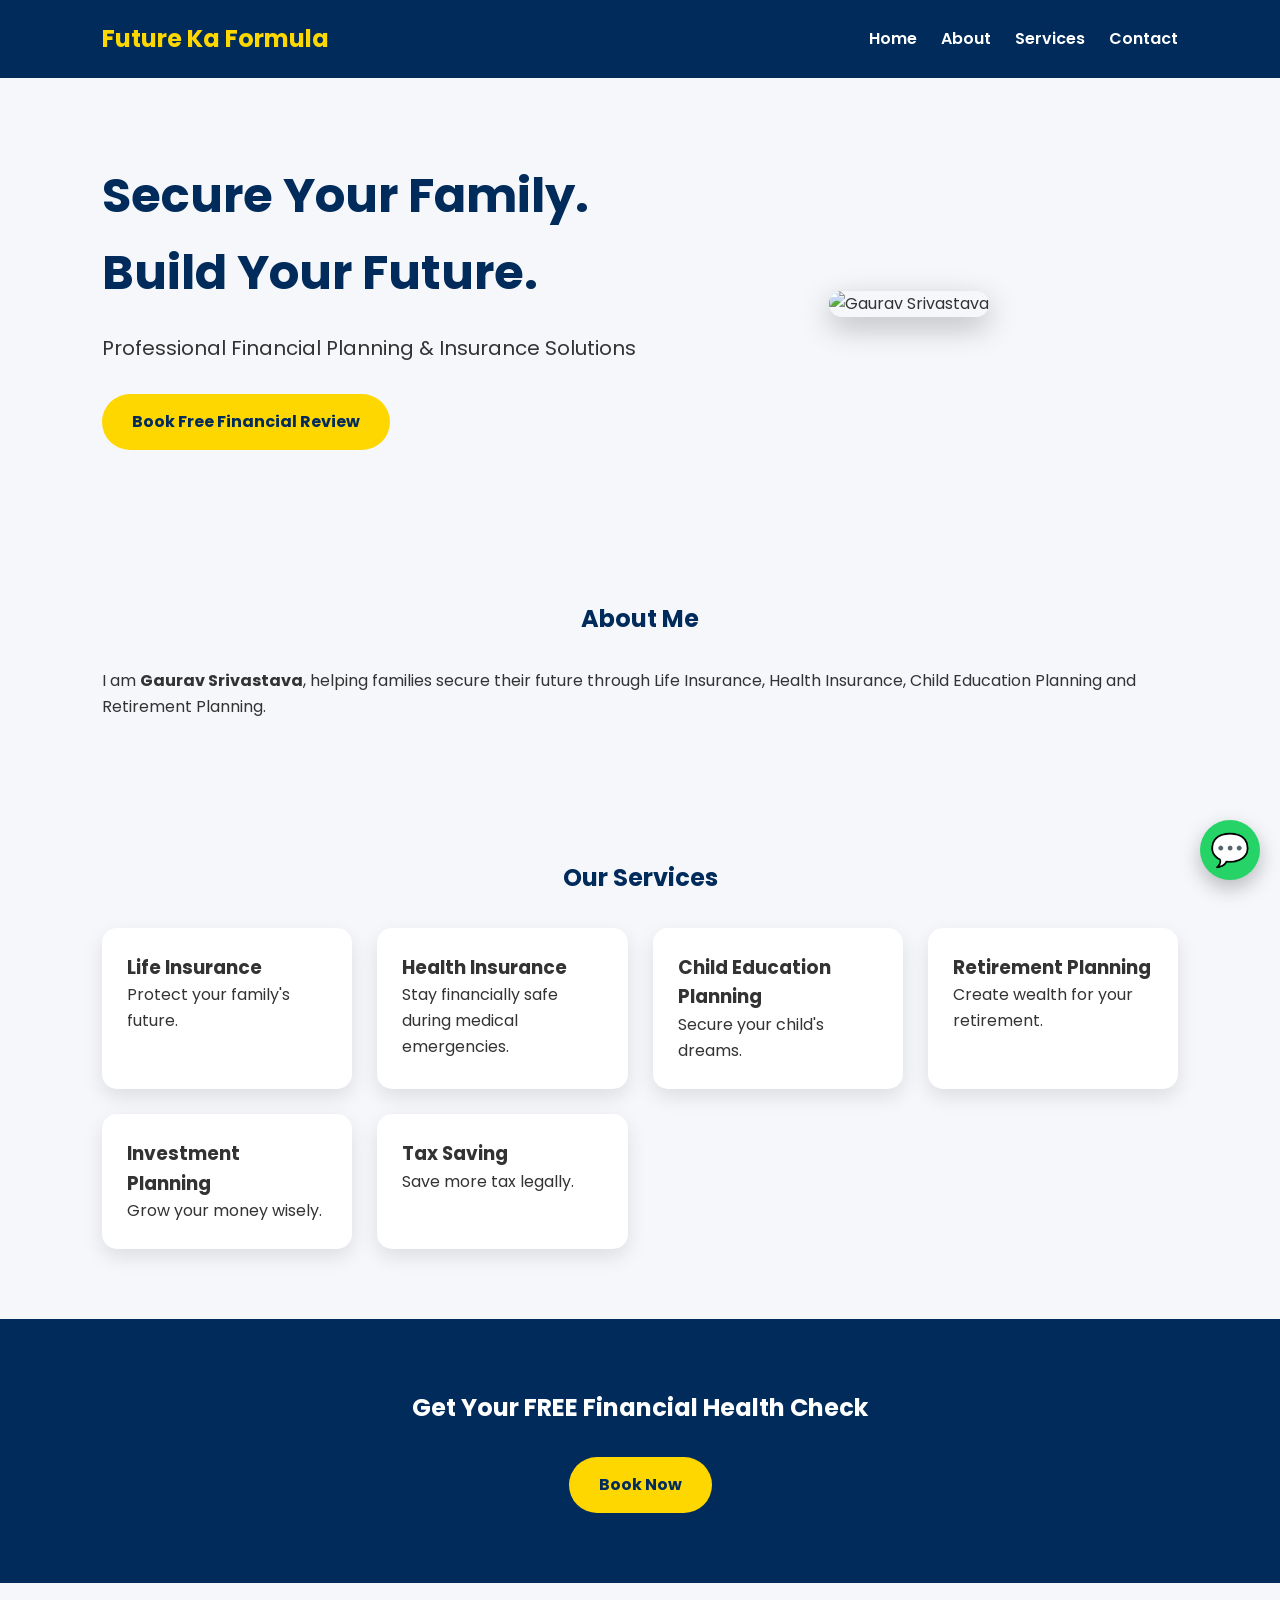
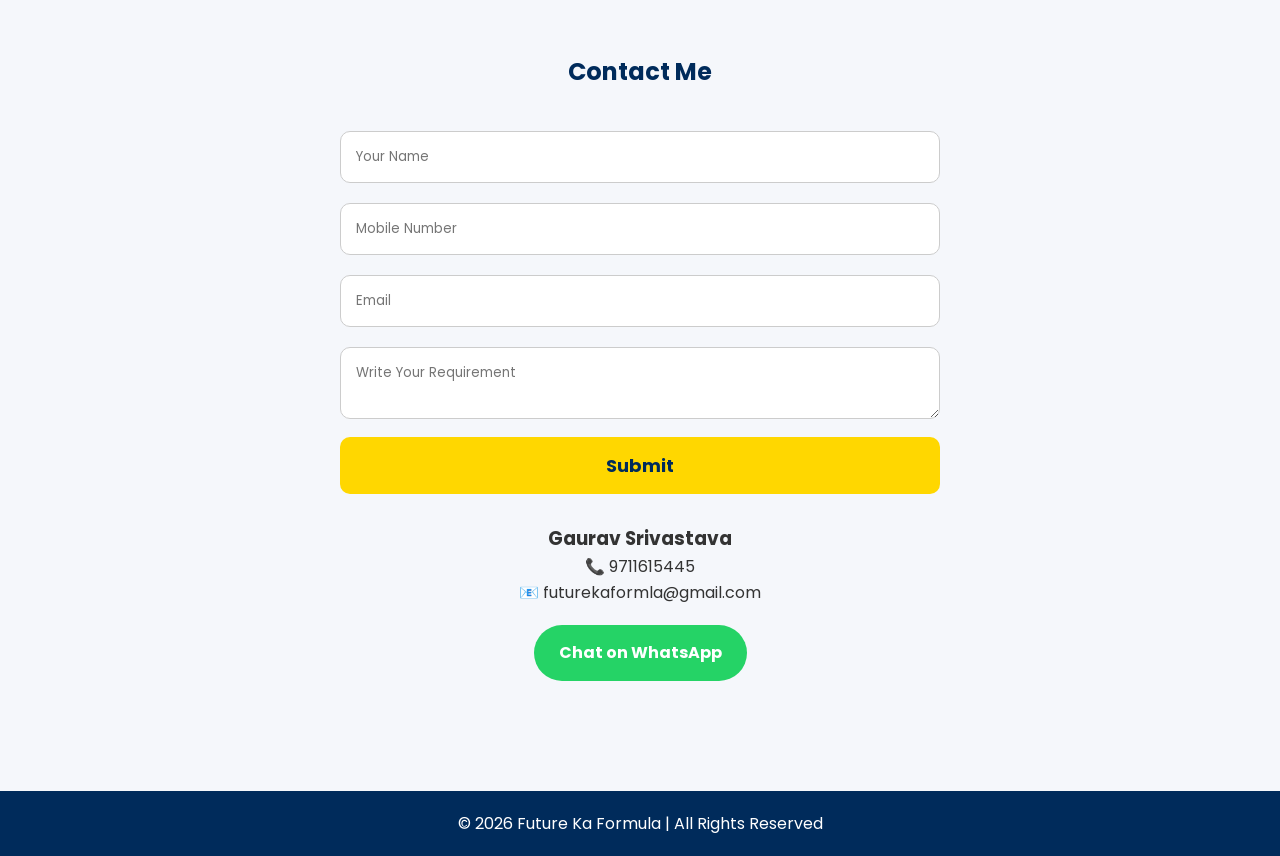
==== index.html @ e7f8a8c7 "Add files via upload" ====
<!DOCTYPE html>
<html lang="en">
<head>
    <meta charset="UTF-8">
    <meta name="viewport" content="width=device-width, initial-scale=1.0">
    <title>Future Ka Formula | Gaurav Srivastava</title>

    <link rel="stylesheet" href="style.css">

    <link rel="preconnect" href="https://fonts.googleapis.com">
    <link href="https://fonts.googleapis.com/css2?family=Poppins:wght@300;400;600;700&display=swap" rel="stylesheet">
</head>

<body>

<!-- Header -->

<header>

<div class="logo">

<h2>Future Ka Formula</h2>

</div>

<nav>

<a href="#home">Home</a>

<a href="#about">About</a>

<a href="#services">Services</a>

<a href="#contact">Contact</a>

</nav>

</header>

<!-- Hero Section -->

<section class="hero" id="home">

<div class="hero-text">

<h1>Secure Your Family.<br>Build Your Future.</h1>

<p>Professional Financial Planning & Insurance Solutions</p>

<a href="#contact" class="btn">Book Free Financial Review</a>

</div>

<div class="hero-image">

<img src="assets/gaurav.jpg" alt="Gaurav Srivastava">

</div>

</section>

<!-- About -->

<section id="about">

<h2>About Me</h2>

<p>

I am <strong>Gaurav Srivastava</strong>, helping families secure their future through Life Insurance, Health Insurance, Child Education Planning and Retirement Planning.

</p>

</section>

<!-- Services -->

<section id="services">

<h2>Our Services</h2>

<div class="cards">

<div class="card">
<h3>Life Insurance</h3>
<p>Protect your family's future.</p>
</div>

<div class="card">
<h3>Health Insurance</h3>
<p>Stay financially safe during medical emergencies.</p>
</div>

<div class="card">
<h3>Child Education Planning</h3>
<p>Secure your child's dreams.</p>
</div>

<div class="card">
<h3>Retirement Planning</h3>
<p>Create wealth for your retirement.</p>
</div>

<div class="card">
<h3>Investment Planning</h3>
<p>Grow your money wisely.</p>
</div>

<div class="card">
<h3>Tax Saving</h3>
<p>Save more tax legally.</p>
</div>

</div>

</section>

<!-- CTA -->

<section class="cta">

<h2>Get Your FREE Financial Health Check</h2>

<a href="#contact" class="btn">Book Now</a>

</section>

<!-- Contact -->

<section id="contact">

<h2>Contact Me</h2>

<form>

<input type="text" placeholder="Your Name">

<input type="tel" placeholder="Mobile Number">

<input type="email" placeholder="Email">

<textarea placeholder="Write Your Requirement"></textarea>

<button type="submit">Submit</button>

</form>

<div class="contact-info">

<h3>Gaurav Srivastava</h3>

<p>📞 9711615445</p>

<p>📧 futurekaformla@gmail.com</p>

<a class="whatsapp"
href="https://wa.me/919711615445"
target="_blank">

Chat on WhatsApp

</a>

</div>

</section>

<footer>

<p>© 2026 Future Ka Formula | All Rights Reserved</p>

</footer>

<script src="script.js"></script>

</body>
</html>
---- style.css ----
*{
    margin:0;
    padding:0;
    box-sizing:border-box;
    font-family:'Poppins',sans-serif;
}

body{
    background:#f5f7fb;
    color:#333;
    line-height:1.6;
}

header{
    background:#002b5b;
    color:#fff;
    display:flex;
    justify-content:space-between;
    align-items:center;
    padding:20px 8%;
    position:sticky;
    top:0;
    z-index:1000;
}

.logo h2{
    color:#ffd700;
}

nav a{
    color:#fff;
    text-decoration:none;
    margin-left:20px;
    font-weight:600;
    transition:.3s;
}

nav a:hover{
    color:#ffd700;
}

.hero{
    display:flex;
    justify-content:space-between;
    align-items:center;
    padding:80px 8%;
    flex-wrap:wrap;
}

.hero-text{
    flex:1;
    min-width:300px;
}

.hero-text h1{
    font-size:48px;
    color:#002b5b;
    margin-bottom:20px;
}

.hero-text p{
    font-size:20px;
    margin-bottom:30px;
}

.hero-image{
    flex:1;
    text-align:center;
}

.hero-image img{
    width:320px;
    border-radius:20px;
    box-shadow:0 10px 30px rgba(0,0,0,.25);
}

.btn{
    display:inline-block;
    background:#ffd700;
    color:#002b5b;
    padding:15px 30px;
    border-radius:40px;
    text-decoration:none;
    font-weight:bold;
}

.btn:hover{
    background:#002b5b;
    color:#fff;
}

section{
    padding:70px 8%;
}

section h2{
    text-align:center;
    color:#002b5b;
    margin-bottom:30px;
}

.cards{
    display:grid;
    grid-template-columns:repeat(auto-fit,minmax(250px,1fr));
    gap:25px;
}

.card{
    background:#fff;
    padding:25px;
    border-radius:15px;
    box-shadow:0 8px 20px rgba(0,0,0,.1);
    transition:.3s;
}

.card:hover{
    transform:translateY(-8px);
}

.cta{
    background:#002b5b;
    color:#fff;
    text-align:center;
}

.cta h2{
    color:#fff;
}

form{
    max-width:600px;
    margin:auto;
}

input,
textarea{
    width:100%;
    padding:15px;
    margin:10px 0;
    border:1px solid #ccc;
    border-radius:10px;
}

button{
    width:100%;
    background:#ffd700;
    color:#002b5b;
    padding:15px;
    border:none;
    border-radius:10px;
    font-size:18px;
    cursor:pointer;
    font-weight:bold;
}

button:hover{
    background:#002b5b;
    color:#fff;
}

.contact-info{
    text-align:center;
    margin-top:30px;
}

.whatsapp{
    display:inline-block;
    margin-top:20px;
    background:#25D366;
    color:#fff;
    padding:15px 25px;
    border-radius:40px;
    text-decoration:none;
    font-weight:bold;
}

footer{
    background:#002b5b;
    color:#fff;
    text-align:center;
    padding:20px;
    margin-top:40px;
}

@media(max-width:768px){

header{
flex-direction:column;
}

nav{
margin-top:15px;
}

.hero{
flex-direction:column-reverse;
text-align:center;
}

.hero-text h1{
font-size:34px;
}

.hero-image img{
width:250px;
margin-bottom:30px;
}

}
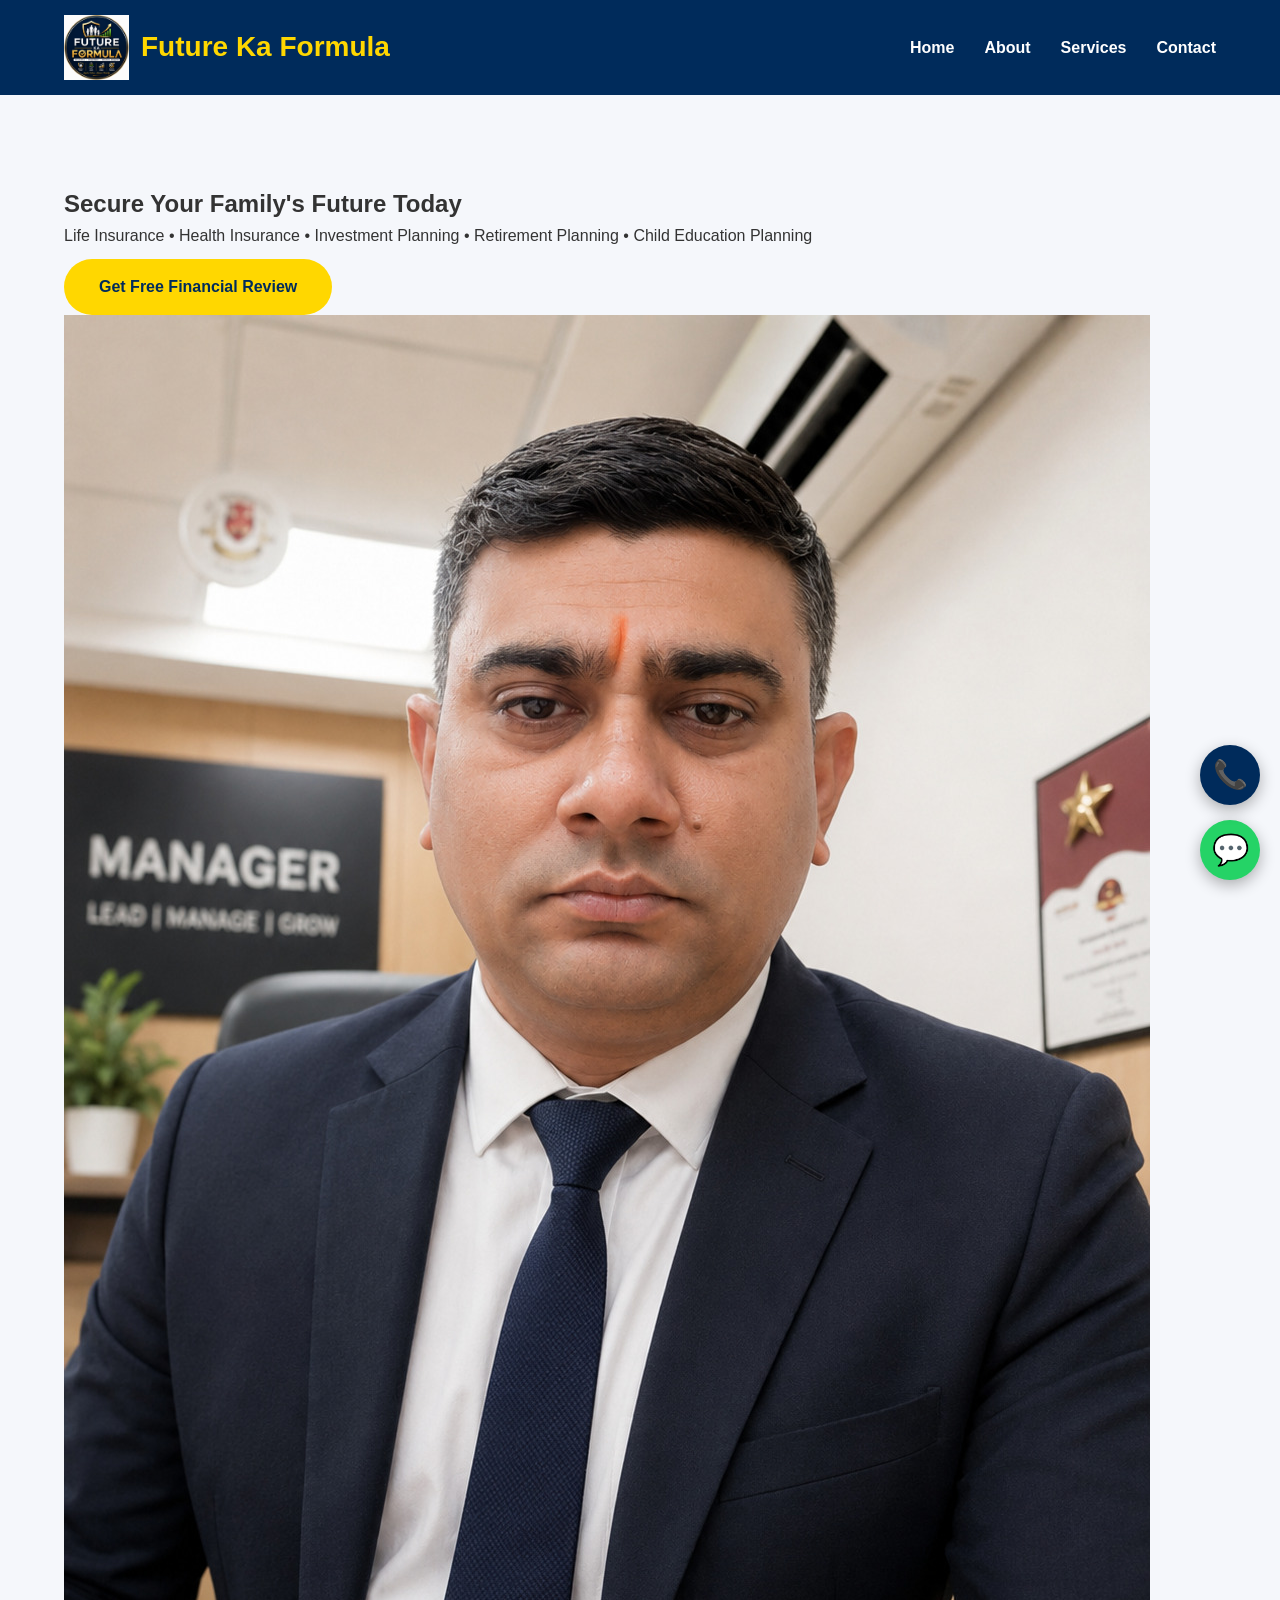
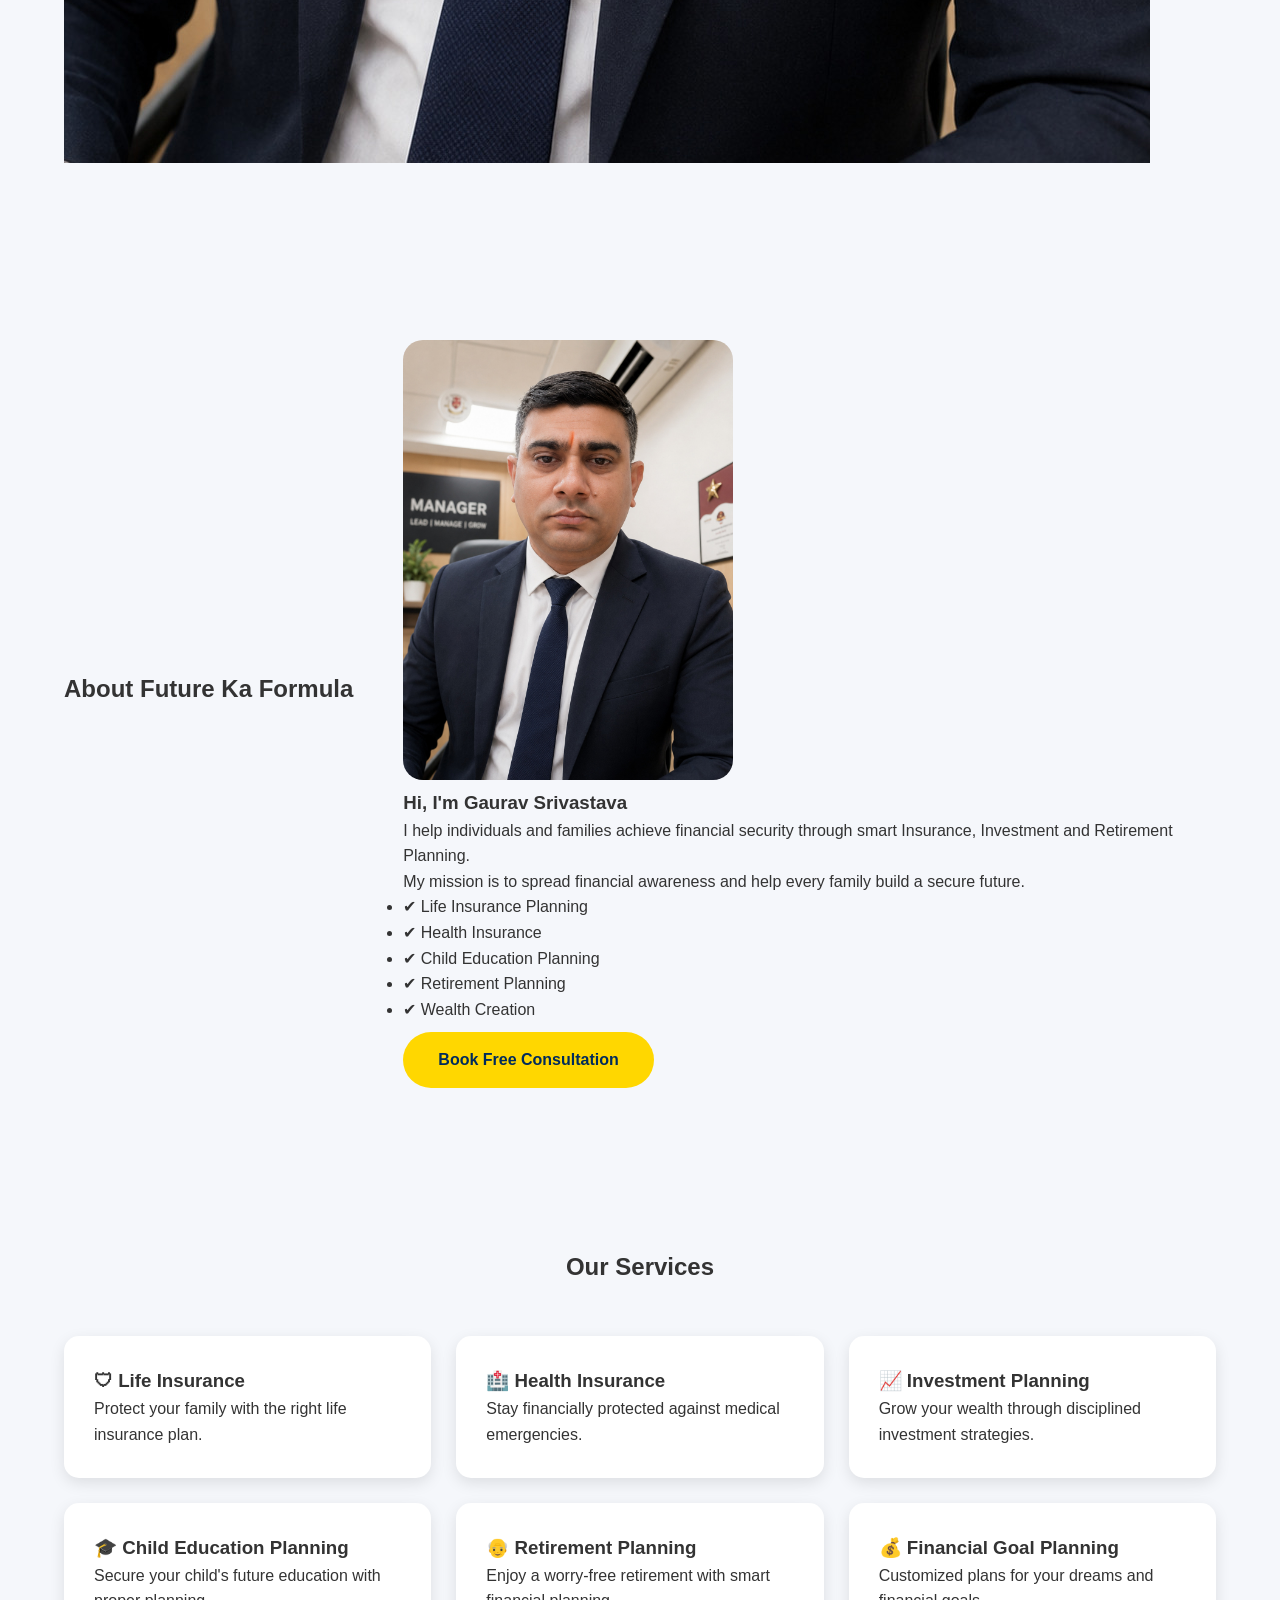
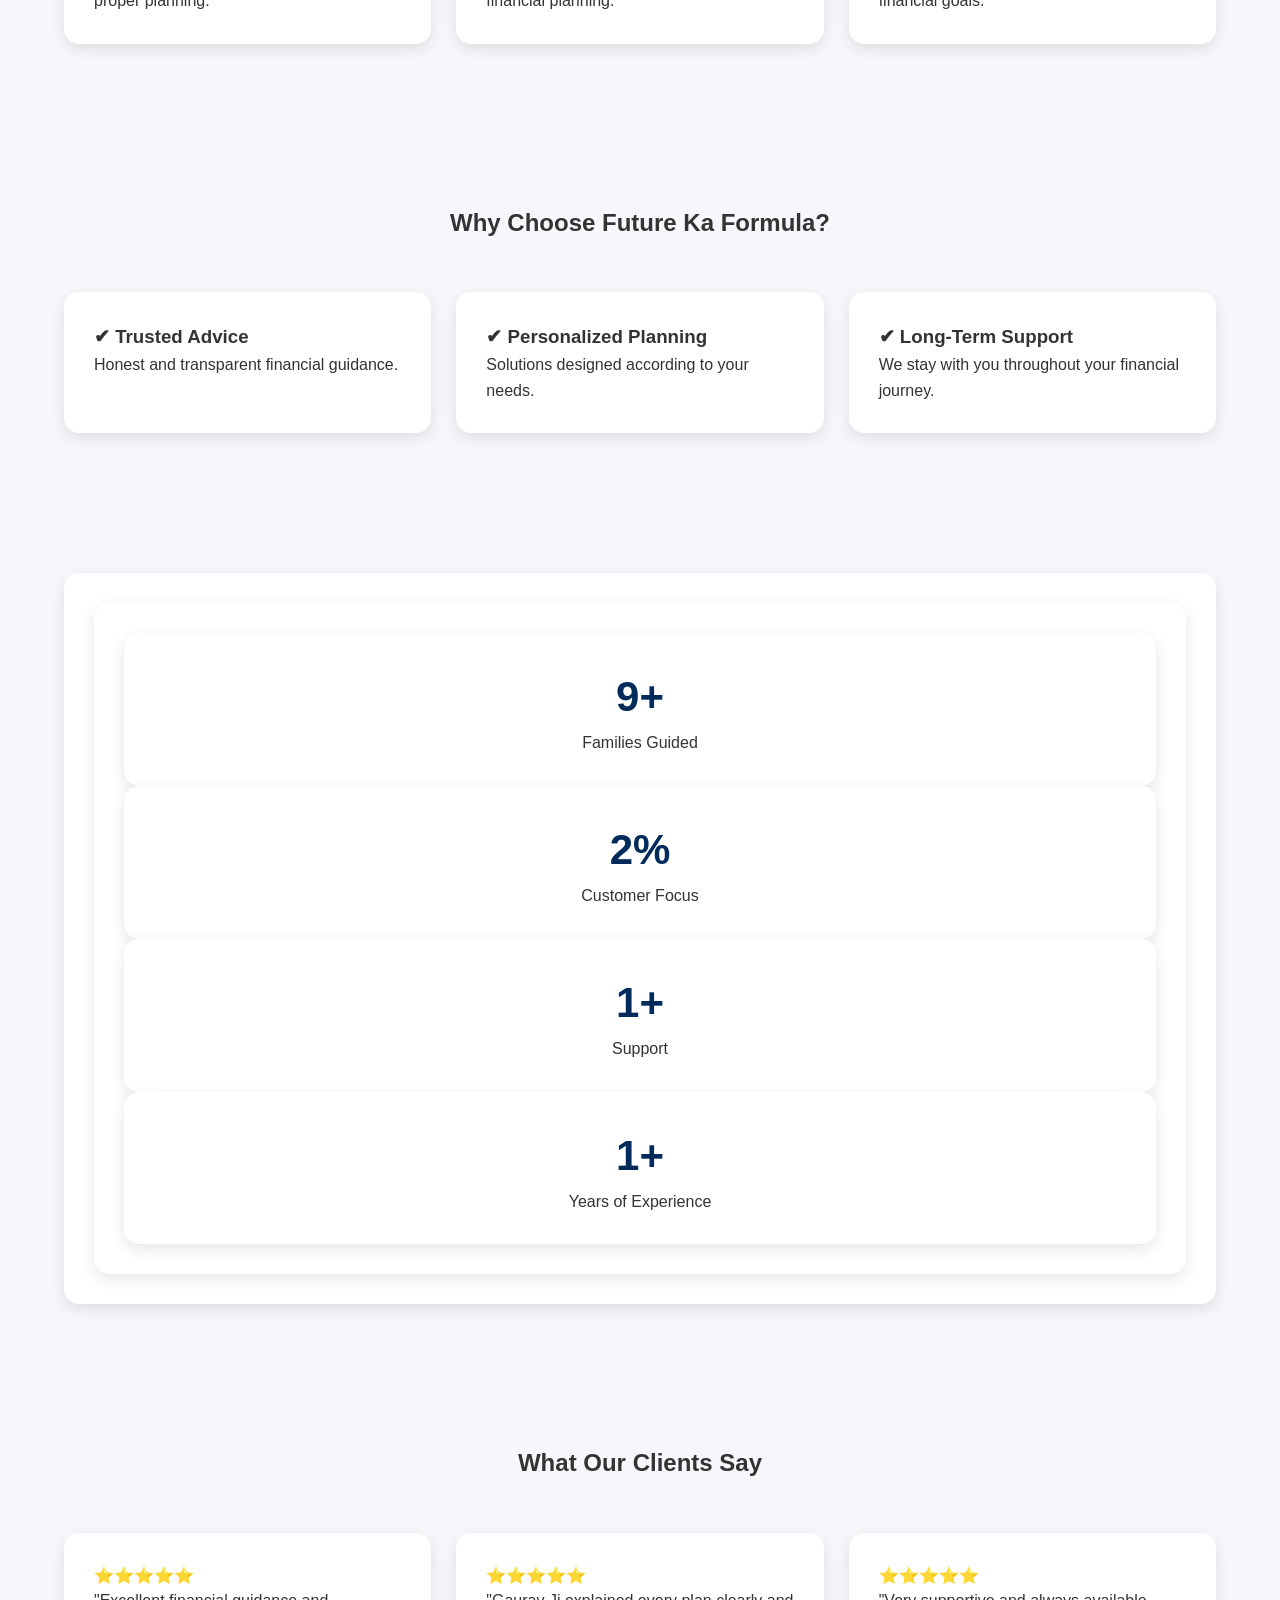
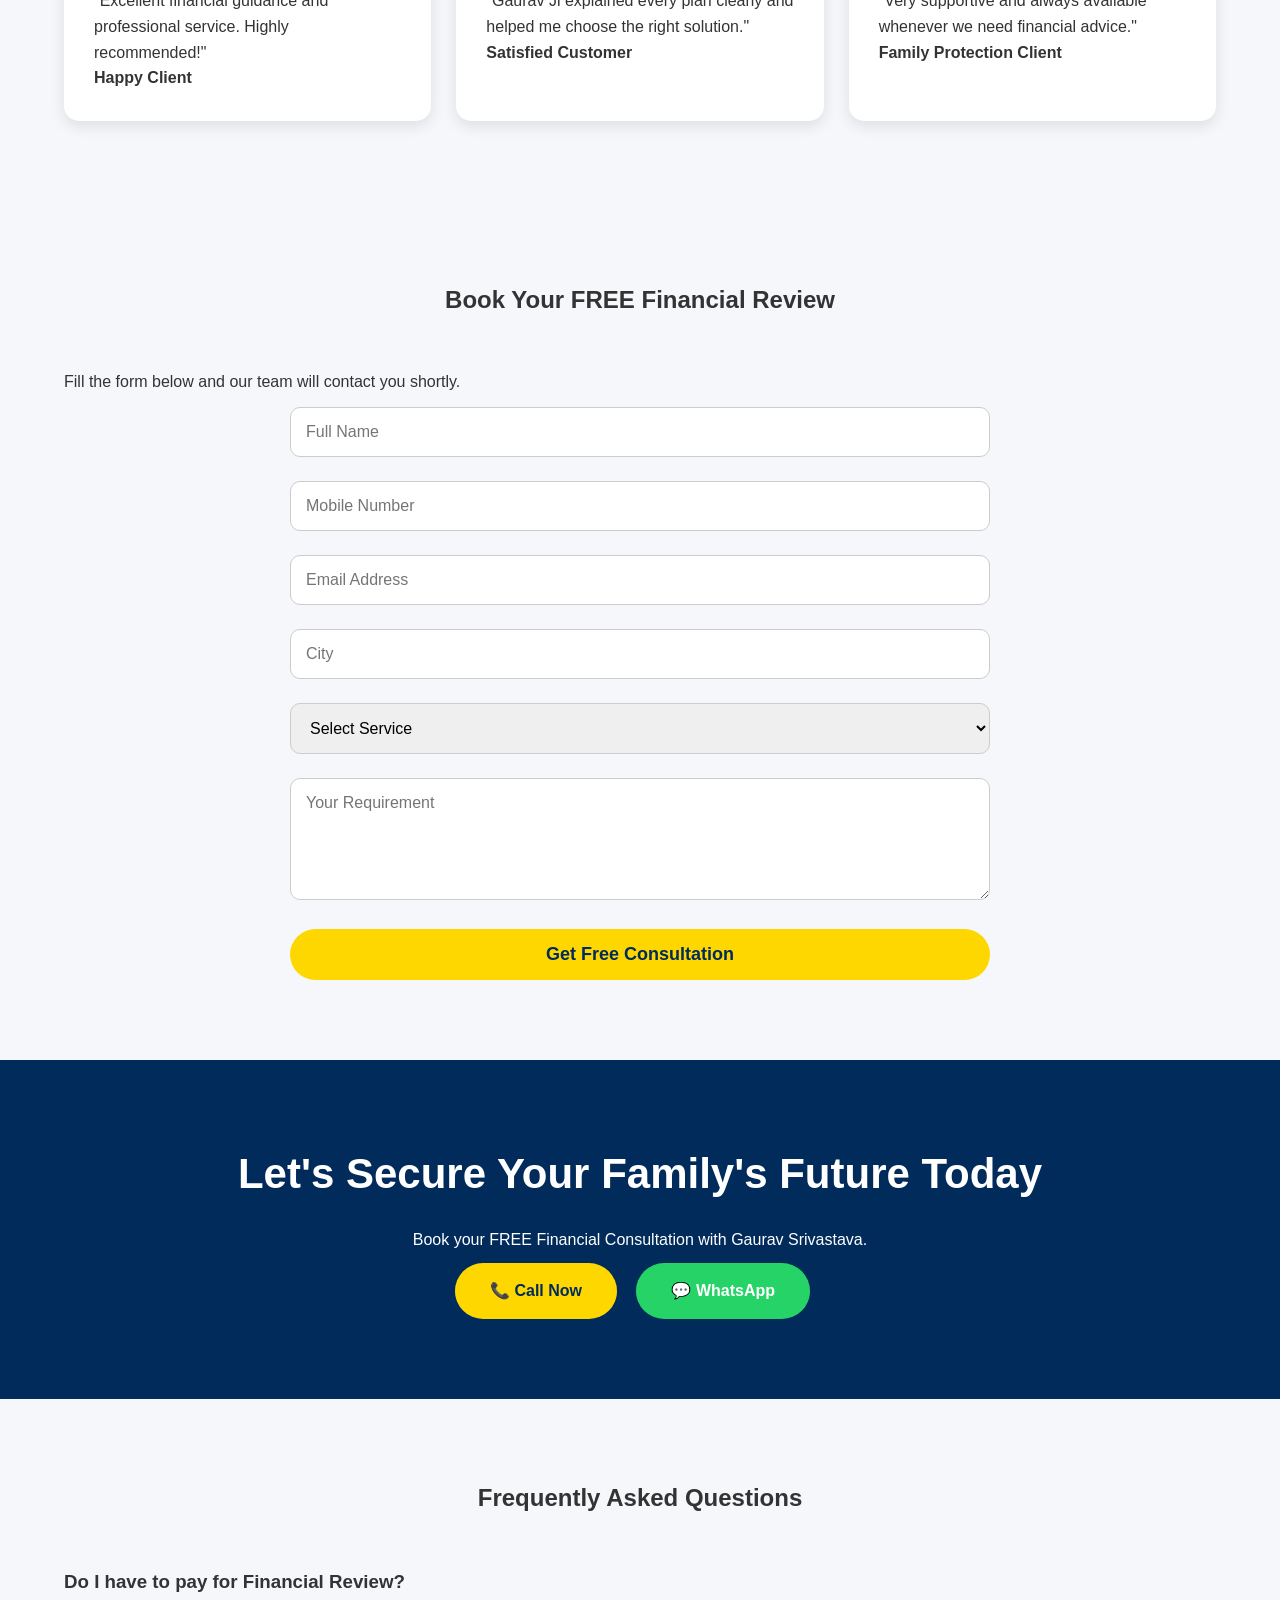
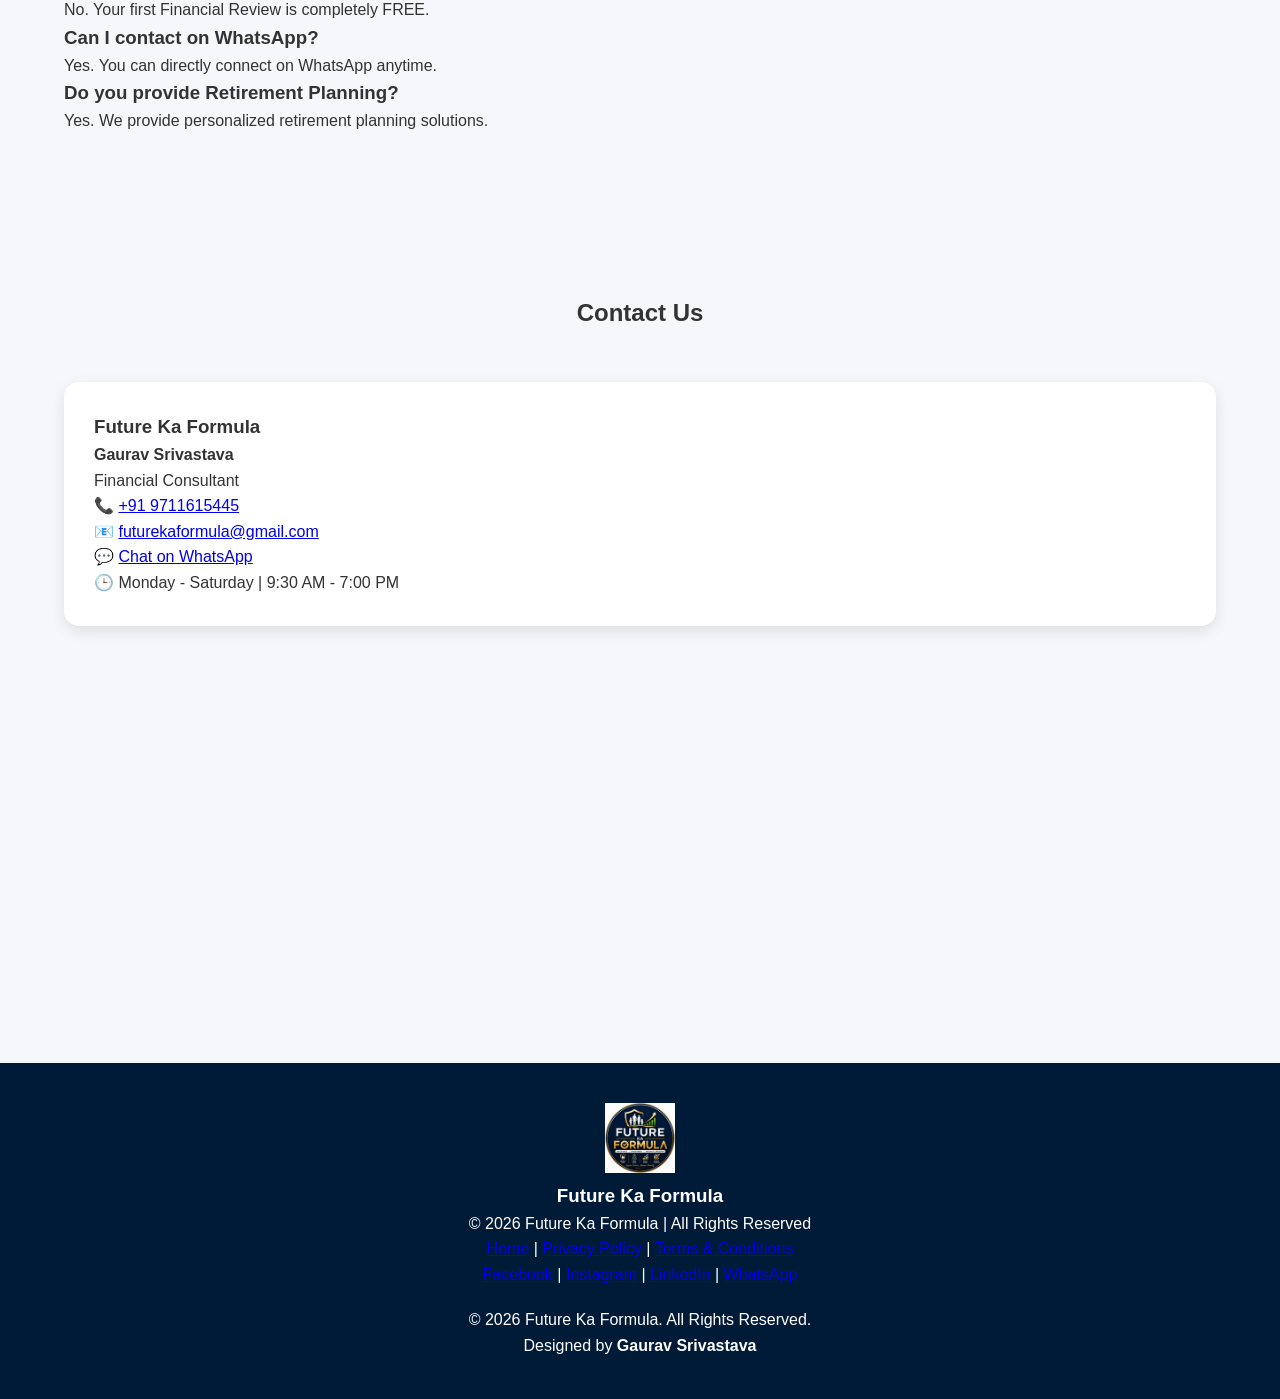
==== commit 3a7716a0: "Rename Index.html to index.html" ====
--- a/index.html
+++ b/index.html
@@ -1,53 +1,84 @@
 <!DOCTYPE html>
 <html lang="en">
+
 <head>
-    <meta charset="UTF-8">
-    <meta name="viewport" content="width=device-width, initial-scale=1.0">
-    <title>Future Ka Formula | Gaurav Srivastava</title>
-
-    <link rel="stylesheet" href="style.css">
-
-    <link rel="preconnect" href="https://fonts.googleapis.com">
-    <link href="https://fonts.googleapis.com/css2?family=Poppins:wght@300;400;600;700&display=swap" rel="stylesheet">
+
+<meta charset="UTF-8">
+<meta name="viewport" content="width=device-width, initial-scale=1.0">
+
+<title>Future Ka Formula | Financial Planning & Insurance</title>
+
+<meta name="description" content="Financial Planning, Life Insurance, Health Insurance, Child Education Planning, Retirement Planning & Investment Solutions.">
+
+<meta name="keywords" content="Insurance, Investment, SIP, Retirement, Financial Planning, Gaurav Srivastava">
+
+<meta name="author" content="Gaurav Srivastava">
+
+<link rel="stylesheet" href="style.css">
+
+<link rel="manifest" href="manifest.json">
+
+<link rel="icon" href="favicon.ico">
+
+<link rel="apple-touch-icon" href="assets/logo-192.png">
+
+<meta name="theme-color" content="#002b5b">
+
 </head>
 
 <body>
 
-<!-- Header -->
-
 <header>
 
+<div class="container">
+
 <div class="logo">
 
+<img src="assets/logo.png" alt="Future Ka Formula Logo">
+
 <h2>Future Ka Formula</h2>
 
 </div>
 
 <nav>
 
-<a href="#home">Home</a>
-
-<a href="#about">About</a>
-
-<a href="#services">Services</a>
-
-<a href="#contact">Contact</a>
+<ul>
+
+<li><a href="#home">Home</a></li>
+
+<li><a href="#about">About</a></li>
+
+<li><a href="#services">Services</a></li>
+
+<li><a href="#contact">Contact</a></li>
+
+</ul>
 
 </nav>
 
+</div>
+
 </header>
 
-<!-- Hero Section -->
-
-<section class="hero" id="home">
+<section id="home" class="hero">
+
+<div class="container hero-content">
 
 <div class="hero-text">
 
-<h1>Secure Your Family.<br>Build Your Future.</h1>
-
-<p>Professional Financial Planning & Insurance Solutions</p>
-
-<a href="#contact" class="btn">Book Free Financial Review</a>
+<h1>Secure Your Family's Future Today</h1>
+
+<p>
+
+Life Insurance • Health Insurance • Investment Planning • Retirement Planning • Child Education Planning
+
+</p>
+
+<a href="#leadForm" class="btn">
+
+Get Free Financial Review
+
+</a>
 
 </div>
 
@@ -57,121 +88,536 @@
 
 </div>
 
-</section>
-
-<!-- About -->
-
-<section id="about">
-
-<h2>About Me</h2>
-
-<p>
-
-I am <strong>Gaurav Srivastava</strong>, helping families secure their future through Life Insurance, Health Insurance, Child Education Planning and Retirement Planning.
-
-</p>
-
-</section>
-
-<!-- Services -->
-
-<section id="services">
-
-<h2>Our Services</h2>
-
-<div class="cards">
-
-<div class="card">
-<h3>Life Insurance</h3>
-<p>Protect your family's future.</p>
-</div>
-
-<div class="card">
-<h3>Health Insurance</h3>
-<p>Stay financially safe during medical emergencies.</p>
-</div>
-
-<div class="card">
-<h3>Child Education Planning</h3>
-<p>Secure your child's dreams.</p>
-</div>
-
-<div class="card">
-<h3>Retirement Planning</h3>
-<p>Create wealth for your retirement.</p>
-</div>
-
-<div class="card">
-<h3>Investment Planning</h3>
-<p>Grow your money wisely.</p>
-</div>
-
-<div class="card">
-<h3>Tax Saving</h3>
-<p>Save more tax legally.</p>
-</div>
-
-</div>
-
-</section>
-
-<!-- CTA -->
+</div>
+
+</section>
+<!-- ================= ABOUT SECTION ================= -->
+
+<section id="about" class="about">
+
+<div class="container">
+
+<h2 class="section-title">About Future Ka Formula</h2>
+
+<div class="about-content">
+
+<div class="about-image">
+
+<img src="assets/gaurav.jpg" alt="Gaurav Srivastava">
+
+</div>
+
+<div class="about-text">
+
+<h3>Hi, I'm Gaurav Srivastava</h3>
+
+<p>
+
+I help individuals and families achieve financial security through smart Insurance, Investment and Retirement Planning.
+
+</p>
+
+<p>
+
+My mission is to spread financial awareness and help every family build a secure future.
+
+</p>
+
+<ul>
+
+<li>✔ Life Insurance Planning</li>
+
+<li>✔ Health Insurance</li>
+
+<li>✔ Child Education Planning</li>
+
+<li>✔ Retirement Planning</li>
+
+<li>✔ Wealth Creation</li>
+
+</ul>
+
+<a href="#contact" class="btn">Book Free Consultation</a>
+
+</div>
+
+</div>
+
+</div>
+
+</section>
+
+<!-- ================= SERVICES ================= -->
+
+<section id="services" class="services">
+
+<div class="container">
+
+<h2 class="section-title">Our Services</h2>
+
+<div class="service-grid">
+
+<div class="service-card">
+
+<h3>🛡 Life Insurance</h3>
+
+<p>
+
+Protect your family with the right life insurance plan.
+
+</p>
+
+</div>
+
+<div class="service-card">
+
+<h3>🏥 Health Insurance</h3>
+
+<p>
+
+Stay financially protected against medical emergencies.
+
+</p>
+
+</div>
+
+<div class="service-card">
+
+<h3>📈 Investment Planning</h3>
+
+<p>
+
+Grow your wealth through disciplined investment strategies.
+
+</p>
+
+</div>
+
+<div class="service-card">
+
+<h3>🎓 Child Education Planning</h3>
+
+<p>
+
+Secure your child's future education with proper planning.
+
+</p>
+
+</div>
+
+<div class="service-card">
+
+<h3>👴 Retirement Planning</h3>
+
+<p>
+
+Enjoy a worry-free retirement with smart financial planning.
+
+</p>
+
+</div>
+
+<div class="service-card">
+
+<h3>💰 Financial Goal Planning</h3>
+
+<p>
+
+Customized plans for your dreams and financial goals.
+
+</p>
+
+</div>
+
+</div>
+
+</div>
+
+</section>
+
+<!-- ================= WHY CHOOSE US ================= -->
+
+<section class="why-us">
+
+<div class="container">
+
+<h2 class="section-title">Why Choose Future Ka Formula?</h2>
+
+<div class="service-grid">
+
+<div class="service-card">
+
+<h3>✔ Trusted Advice</h3>
+
+<p>Honest and transparent financial guidance.</p>
+
+</div>
+
+<div class="service-card">
+
+<h3>✔ Personalized Planning</h3>
+
+<p>Solutions designed according to your needs.</p>
+
+</div>
+
+<div class="service-card">
+
+<h3>✔ Long-Term Support</h3>
+
+<p>We stay with you throughout your financial journey.</p>
+
+</div>
+
+</div>
+
+</div>
+
+</section>
+
+<!-- ================= TRUST COUNTER ================= -->
+
+<section class="trust">
+
+<div class="container">
+
+<div class="trust-grid">
+
+<div>
+
+<h2>500+</h2>
+
+<p>Families Guided</p>
+
+</div>
+
+<div>
+
+<h2>100%</h2>
+
+<p>Customer Focus</p>
+
+</div>
+
+<div>
+
+<h2>24×7</h2>
+
+<p>Support</p>
+
+</div>
+
+<div>
+
+<h2>10+</h2>
+
+<p>Years of Experience</p>
+
+</div>
+
+</div>
+
+</div>
+
+</section>
+<!-- ================= TESTIMONIALS ================= -->
+
+<section id="testimonials" class="testimonials">
+
+<div class="container">
+
+<h2 class="section-title">What Our Clients Say</h2>
+
+<div class="testimonial-grid">
+
+<div class="testimonial-card">
+
+<p>
+⭐⭐⭐⭐⭐
+</p>
+
+<p>
+"Excellent financial guidance and professional service. Highly recommended!"
+</p>
+
+<h4>Happy Client</h4>
+
+</div>
+
+<div class="testimonial-card">
+
+<p>
+⭐⭐⭐⭐⭐
+</p>
+
+<p>
+"Gaurav Ji explained every plan clearly and helped me choose the right solution."
+</p>
+
+<h4>Satisfied Customer</h4>
+
+</div>
+
+<div class="testimonial-card">
+
+<p>
+⭐⭐⭐⭐⭐
+</p>
+
+<p>
+"Very supportive and always available whenever we need financial advice."
+</p>
+
+<h4>Family Protection Client</h4>
+
+</div>
+
+</div>
+
+</div>
+
+</section>
+
+<!-- ================= FREE FINANCIAL REVIEW ================= -->
+
+<section id="leadForm" class="lead-form">
+
+<div class="container">
+
+<h2 class="section-title">
+
+Book Your FREE Financial Review
+
+</h2>
+
+<p class="section-subtitle">
+
+Fill the form below and our team will contact you shortly.
+
+</p>
+
+<form id="financialForm">
+
+<input type="text" id="name" placeholder="Full Name" required>
+
+<input type="tel" id="mobile" placeholder="Mobile Number" required>
+
+<input type="email" id="email" placeholder="Email Address">
+
+<input type="text" id="city" placeholder="City">
+
+<select id="service">
+
+<option value="">Select Service</option>
+
+<option>Life Insurance</option>
+
+<option>Health Insurance</option>
+
+<option>Investment Planning</option>
+
+<option>Retirement Planning</option>
+
+<option>Child Education Planning</option>
+
+<option>Tax Saving</option>
+
+</select>
+
+<textarea id="message" rows="5" placeholder="Your Requirement"></textarea>
+
+<button type="submit" class="btn">
+
+Get Free Consultation
+
+</button>
+
+</form>
+
+</div>
+
+</section>
+
+<!-- ================= CALL TO ACTION ================= -->
 
 <section class="cta">
 
-<h2>Get Your FREE Financial Health Check</h2>
-
-<a href="#contact" class="btn">Book Now</a>
-
-</section>
-
-<!-- Contact -->
-
-<section id="contact">
-
-<h2>Contact Me</h2>
-
-<form>
-
-<input type="text" placeholder="Your Name">
-
-<input type="tel" placeholder="Mobile Number">
-
-<input type="email" placeholder="Email">
-
-<textarea placeholder="Write Your Requirement"></textarea>
-
-<button type="submit">Submit</button>
-
-</form>
+<div class="container">
+
+<h2>
+
+Let's Secure Your Family's Future Today
+
+</h2>
+
+<p>
+
+Book your FREE Financial Consultation with Gaurav Srivastava.
+
+</p>
+
+<div class="cta-buttons">
+
+<a href="tel:+919711615445" class="btn">
+
+📞 Call Now
+
+</a>
+
+<a href="https://wa.me/919711615445" class="btn2" target="_blank">
+
+💬 WhatsApp
+
+</a>
+
+</div>
+
+</div>
+
+</section>
+
+<!-- ================= FAQ ================= -->
+
+<section class="faq">
+
+<div class="container">
+
+<h2 class="section-title">
+
+Frequently Asked Questions
+
+</h2>
+
+<div class="faq-item">
+
+<h3>Do I have to pay for Financial Review?</h3>
+
+<p>No. Your first Financial Review is completely FREE.</p>
+
+</div>
+
+<div class="faq-item">
+
+<h3>Can I contact on WhatsApp?</h3>
+
+<p>Yes. You can directly connect on WhatsApp anytime.</p>
+
+</div>
+
+<div class="faq-item">
+
+<h3>Do you provide Retirement Planning?</h3>
+
+<p>Yes. We provide personalized retirement planning solutions.</p>
+
+</div>
+
+</div>
+
+</section>
+<!-- ================= CONTACT SECTION ================= -->
+
+<section id="contact" class="contact">
+
+<div class="container">
+
+<h2 class="section-title">Contact Us</h2>
+
+<div class="contact-grid">
 
 <div class="contact-info">
 
-<h3>Gaurav Srivastava</h3>
-
-<p>📞 9711615445</p>
-
-<p>📧 futurekaformla@gmail.com</p>
-
-<a class="whatsapp"
-href="https://wa.me/919711615445"
-target="_blank">
-
-Chat on WhatsApp
-
-</a>
-
-</div>
-
-</section>
+<h3>Future Ka Formula</h3>
+
+<p><strong>Gaurav Srivastava</strong></p>
+
+<p>Financial Consultant</p>
+
+<p>📞 <a href="tel:+919711615445">+91 9711615445</a></p>
+
+<p>📧 <a href="mailto:futurekaformula@gmail.com">futurekaformula@gmail.com</a></p>
+
+<p>💬 <a href="https://wa.me/919711615445" target="_blank">Chat on WhatsApp</a></p>
+
+<p>🕒 Monday - Saturday | 9:30 AM - 7:00 PM</p>
+
+</div>
+
+<div class="contact-map">
+
+<iframe
+src="https://www.google.com/maps?q=Prayagraj,Uttar+Pradesh&output=embed"
+width="100%"
+height="350"
+style="border:0;border-radius:15px;"
+allowfullscreen=""
+loading="lazy">
+</iframe>
+
+</div>
+
+</div>
+
+</div>
+
+</section>
+
+<!-- ================= FOOTER ================= -->
 
 <footer>
 
-<p>© 2026 Future Ka Formula | All Rights Reserved</p>
+<div class="container">
+
+<div class="footer-logo">
+
+<img src="assets/logo.png" alt="Future Ka Formula Logo" width="70">
+
+<h3>Future Ka Formula</h3>
+
+<p>Secure Today. Prosper Tomorrow.</p>
+
+</div>
+
+<div class="footer-links">
+
+<a href="index.html">Home</a> |
+
+<a href="privacy-policy.html">Privacy Policy</a> |
+
+<a href="terms-and-conditions.html">Terms & Conditions</a>
+
+</div>
+
+<div class="footer-social">
+
+<a href="https://www.facebook.com/" target="_blank">Facebook</a> |
+
+<a href="https://www.instagram.com/" target="_blank">Instagram</a> |
+
+<a href="https://www.linkedin.com/" target="_blank">LinkedIn</a> |
+
+<a href="https://wa.me/919711615445" target="_blank">WhatsApp</a>
+
+</div>
+
+<p style="margin-top:20px;">
+
+© 2026 Future Ka Formula. All Rights Reserved.
+
+</p>
+
+<p>
+
+Designed by <strong>Gaurav Srivastava</strong>
+
+</p>
+
+</div>
 
 </footer>
 
 <script src="script.js"></script>
 
 </body>
-</html>+
+</html>
--- a/style.css
+++ b/style.css
@@ -1,209 +1,366 @@
 *{
-    margin:0;
-    padding:0;
-    box-sizing:border-box;
-    font-family:'Poppins',sans-serif;
+margin:0;
+padding:0;
+box-sizing:border-box;
+font-family:'Poppins',sans-serif;
+scroll-behavior:smooth;
 }
 
 body{
-    background:#f5f7fb;
-    color:#333;
-    line-height:1.6;
-}
+background:#f5f7fb;
+color:#333;
+line-height:1.6;
+}
+
+.container{
+width:90%;
+max-width:1200px;
+margin:auto;
+}
+
+/* HEADER */
 
 header{
-    background:#002b5b;
-    color:#fff;
-    display:flex;
-    justify-content:space-between;
-    align-items:center;
-    padding:20px 8%;
-    position:sticky;
-    top:0;
-    z-index:1000;
+background:#002b5b;
+position:sticky;
+top:0;
+z-index:1000;
+box-shadow:0 5px 15px rgba(0,0,0,.2);
+}
+
+header .container{
+display:flex;
+justify-content:space-between;
+align-items:center;
+padding:15px 0;
+}
+
+.logo{
+display:flex;
+align-items:center;
+}
+
+.logo img{
+width:65px;
+margin-right:12px;
 }
 
 .logo h2{
-    color:#ffd700;
-}
-
-nav a{
-    color:#fff;
-    text-decoration:none;
-    margin-left:20px;
-    font-weight:600;
-    transition:.3s;
-}
-
-nav a:hover{
-    color:#ffd700;
-}
+color:#FFD700;
+font-size:28px;
+}
+
+nav ul{
+display:flex;
+list-style:none;
+}
+
+nav ul li{
+margin-left:30px;
+}
+
+nav ul li a{
+text-decoration:none;
+color:#fff;
+font-weight:600;
+transition:.3s;
+}
+
+nav ul li a:hover{
+color:#FFD700;
+}
+
+/* HERO */
 
 .hero{
-    display:flex;
-    justify-content:space-between;
-    align-items:center;
-    padding:80px 8%;
-    flex-wrap:wrap;
-}
-
-.hero-text{
-    flex:1;
-    min-width:300px;
-}
-
-.hero-text h1{
-    font-size:48px;
-    color:#002b5b;
-    margin-bottom:20px;
-}
-
-.hero-text p{
-    font-size:20px;
-    margin-bottom:30px;
-}
-
-.hero-image{
-    flex:1;
-    text-align:center;
-}
-
-.hero-image img{
-    width:320px;
-    border-radius:20px;
-    box-shadow:0 10px 30px rgba(0,0,0,.25);
+display:flex;
+justify-content:space-between;
+align-items:center;
+padding:90px 0;
+flex-wrap:wrap;
+}
+
+.hero-left{
+flex:1;
+}
+
+.hero-left h4{
+color:#002b5b;
+font-size:22px;
+margin-bottom:15px;
+}
+
+.hero-left h1{
+font-size:55px;
+color:#002b5b;
+margin-bottom:20px;
+}
+
+.hero-left p{
+font-size:19px;
+margin-bottom:35px;
+}
+
+.hero-right{
+flex:1;
+text-align:center;
+}
+
+.hero-right img{
+width:350px;
+border-radius:20px;
+box-shadow:0 10px 30px rgba(0,0,0,.25);
+}
+
+.btn,.btn2{
+display:inline-block;
+padding:15px 35px;
+border-radius:40px;
+text-decoration:none;
+font-weight:bold;
+margin-right:15px;
+margin-top:10px;
 }
 
 .btn{
-    display:inline-block;
-    background:#ffd700;
-    color:#002b5b;
-    padding:15px 30px;
-    border-radius:40px;
-    text-decoration:none;
-    font-weight:bold;
+background:#FFD700;
+color:#002b5b;
 }
 
 .btn:hover{
-    background:#002b5b;
-    color:#fff;
-}
+background:#002b5b;
+color:#fff;
+}
+
+.btn2{
+background:#25D366;
+color:white;
+}
+
+.btn2:hover{
+background:#1da851;
+}
+
+/* TRUST */
+
+.trust{
+display:grid;
+grid-template-columns:repeat(auto-fit,minmax(220px,1fr));
+gap:20px;
+padding:60px 0;
+text-align:center;
+}
+
+.trust div{
+background:white;
+padding:30px;
+border-radius:15px;
+box-shadow:0 5px 15px rgba(0,0,0,.1);
+}
+
+.trust h2{
+color:#002b5b;
+font-size:42px;
+}
+
+/* SECTION */
 
 section{
-    padding:70px 8%;
-}
-
-section h2{
-    text-align:center;
-    color:#002b5b;
-    margin-bottom:30px;
-}
-
-.cards{
-    display:grid;
-    grid-template-columns:repeat(auto-fit,minmax(250px,1fr));
-    gap:25px;
-}
-
-.card{
-    background:#fff;
-    padding:25px;
-    border-radius:15px;
-    box-shadow:0 8px 20px rgba(0,0,0,.1);
-    transition:.3s;
-}
-
-.card:hover{
-    transform:translateY(-8px);
-}
+padding:80px 0;
+}
+
+.section-title{
+text-align:center;
+margin-bottom:50px;
+}
+
+.section-title h5{
+color:#FFD700;
+font-size:18px;
+}
+
+.section-title h2{
+font-size:40px;
+color:#002b5b;
+margin-top:10px;
+}
+
+/* ABOUT */
+
+.about .container{
+display:flex;
+align-items:center;
+justify-content:space-between;
+gap:50px;
+flex-wrap:wrap;
+}
+
+.about-image img{
+width:330px;
+border-radius:20px;
+}
+
+.about-content{
+flex:1;
+}
+
+.about-list{
+margin-top:20px;
+}
+
+.about-list li{
+list-style:none;
+margin:10px 0;
+}
+
+/* SERVICES */
+
+.service-grid,
+.why-grid,
+.testimonial-grid{
+display:grid;
+grid-template-columns:repeat(auto-fit,minmax(280px,1fr));
+gap:25px;
+}
+
+.service-card,
+.why-card,
+.testimonial-card{
+background:white;
+padding:30px;
+border-radius:15px;
+box-shadow:0 5px 15px rgba(0,0,0,.1);
+transition:.3s;
+}
+
+.service-card:hover,
+.why-card:hover,
+.testimonial-card:hover{
+transform:translateY(-10px);
+}
+
+/* FORM */
+
+form{
+max-width:700px;
+margin:auto;
+}
+
+form input,
+form select,
+form textarea{
+width:100%;
+padding:15px;
+margin:12px 0;
+border:1px solid #ccc;
+border-radius:10px;
+font-size:16px;
+}
+
+form button{
+width:100%;
+padding:18px;
+background:#FFD700;
+color:#002b5b;
+font-size:18px;
+font-weight:bold;
+border:none;
+border-radius:10px;
+cursor:pointer;
+}
+
+form button:hover{
+background:#002b5b;
+color:white;
+}
+
+/* CTA */
 
 .cta{
-    background:#002b5b;
-    color:#fff;
-    text-align:center;
+background:#002b5b;
+text-align:center;
+color:white;
+padding:80px 20px;
 }
 
 .cta h2{
-    color:#fff;
-}
-
-form{
-    max-width:600px;
-    margin:auto;
-}
-
-input,
-textarea{
-    width:100%;
-    padding:15px;
-    margin:10px 0;
-    border:1px solid #ccc;
-    border-radius:10px;
-}
-
-button{
-    width:100%;
-    background:#ffd700;
-    color:#002b5b;
-    padding:15px;
-    border:none;
-    border-radius:10px;
-    font-size:18px;
-    cursor:pointer;
-    font-weight:bold;
-}
-
-button:hover{
-    background:#002b5b;
-    color:#fff;
+font-size:42px;
+margin-bottom:20px;
+}
+
+/* CONTACT */
+
+.contact-wrapper{
+display:grid;
+grid-template-columns:1fr 1fr;
+gap:40px;
 }
 
 .contact-info{
-    text-align:center;
-    margin-top:30px;
-}
-
-.whatsapp{
-    display:inline-block;
-    margin-top:20px;
-    background:#25D366;
-    color:#fff;
-    padding:15px 25px;
-    border-radius:40px;
-    text-decoration:none;
-    font-weight:bold;
-}
+background:white;
+padding:30px;
+border-radius:15px;
+box-shadow:0 5px 15px rgba(0,0,0,.1);
+}
+
+/* FOOTER */
 
 footer{
-    background:#002b5b;
-    color:#fff;
-    text-align:center;
-    padding:20px;
-    margin-top:40px;
-}
+background:#001b38;
+color:white;
+text-align:center;
+padding:40px 20px;
+}
+
+.social-links a{
+color:#FFD700;
+text-decoration:none;
+margin:0 10px;
+}
+
+/* MOBILE */
 
 @media(max-width:768px){
 
-header{
+header .container{
 flex-direction:column;
 }
 
-nav{
-margin-top:15px;
+nav ul{
+flex-direction:column;
+text-align:center;
+margin-top:20px;
+}
+
+nav ul li{
+margin:10px 0;
 }
 
 .hero{
-flex-direction:column-reverse;
-text-align:center;
-}
-
-.hero-text h1{
-font-size:34px;
-}
-
-.hero-image img{
+text-align:center;
+}
+
+.hero-left h1{
+font-size:38px;
+}
+
+.hero-right img{
 width:250px;
-margin-bottom:30px;
-}
-
-}
+margin-top:30px;
+}
+
+.about .container{
+flex-direction:column;
+text-align:center;
+}
+
+.contact-wrapper{
+grid-template-columns:1fr;
+}
+
+.btn,.btn2{
+display:block;
+margin:15px auto;
+}
+
+  }
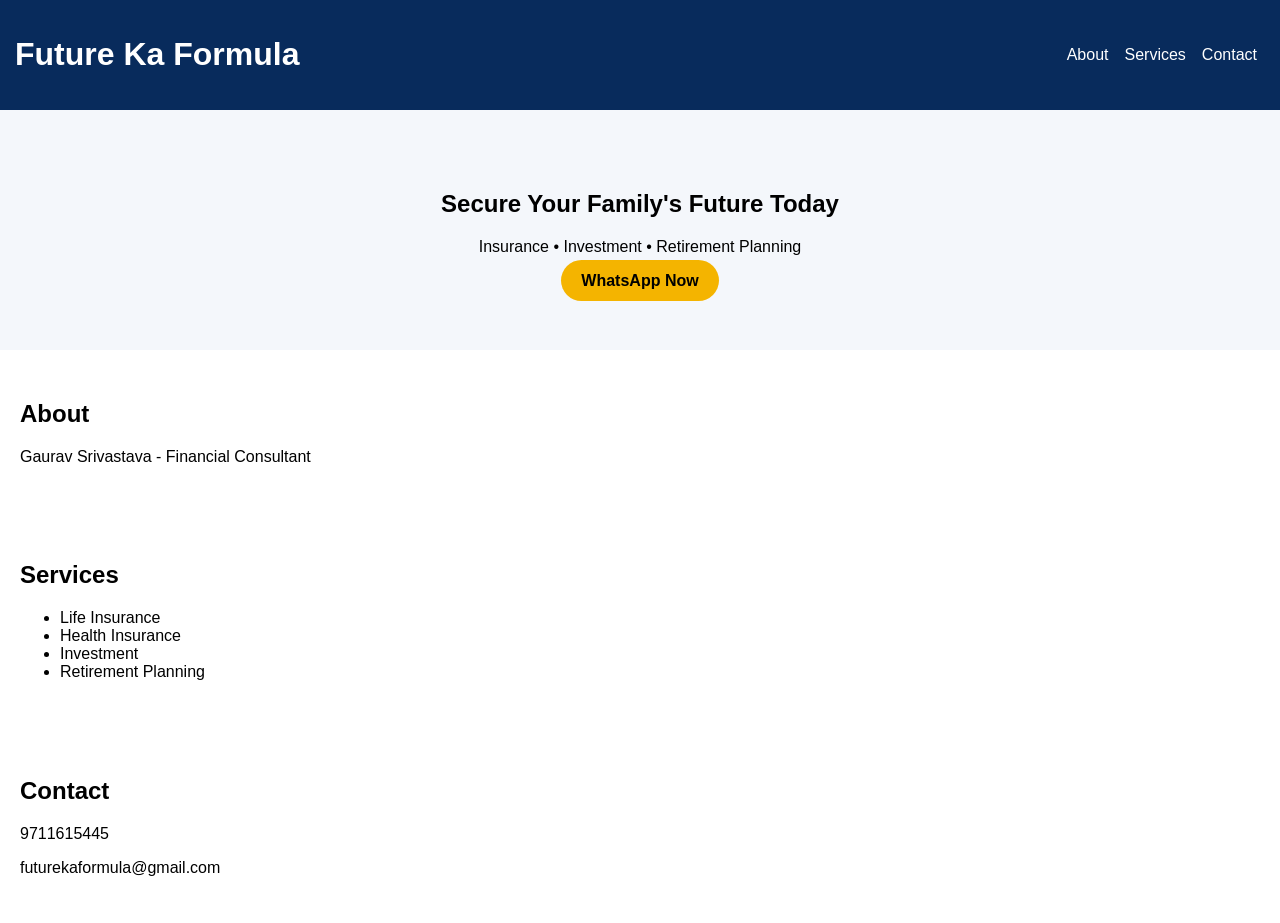
==== commit 226d6e24: "Add files via upload" ====
--- a/index.html
+++ b/index.html
@@ -1,623 +1 @@
-<!DOCTYPE html>
-<html lang="en">
-
-<head>
-
-<meta charset="UTF-8">
-<meta name="viewport" content="width=device-width, initial-scale=1.0">
-
-<title>Future Ka Formula | Financial Planning & Insurance</title>
-
-<meta name="description" content="Financial Planning, Life Insurance, Health Insurance, Child Education Planning, Retirement Planning & Investment Solutions.">
-
-<meta name="keywords" content="Insurance, Investment, SIP, Retirement, Financial Planning, Gaurav Srivastava">
-
-<meta name="author" content="Gaurav Srivastava">
-
-<link rel="stylesheet" href="style.css">
-
-<link rel="manifest" href="manifest.json">
-
-<link rel="icon" href="favicon.ico">
-
-<link rel="apple-touch-icon" href="assets/logo-192.png">
-
-<meta name="theme-color" content="#002b5b">
-
-</head>
-
-<body>
-
-<header>
-
-<div class="container">
-
-<div class="logo">
-
-<img src="assets/logo.png" alt="Future Ka Formula Logo">
-
-<h2>Future Ka Formula</h2>
-
-</div>
-
-<nav>
-
-<ul>
-
-<li><a href="#home">Home</a></li>
-
-<li><a href="#about">About</a></li>
-
-<li><a href="#services">Services</a></li>
-
-<li><a href="#contact">Contact</a></li>
-
-</ul>
-
-</nav>
-
-</div>
-
-</header>
-
-<section id="home" class="hero">
-
-<div class="container hero-content">
-
-<div class="hero-text">
-
-<h1>Secure Your Family's Future Today</h1>
-
-<p>
-
-Life Insurance • Health Insurance • Investment Planning • Retirement Planning • Child Education Planning
-
-</p>
-
-<a href="#leadForm" class="btn">
-
-Get Free Financial Review
-
-</a>
-
-</div>
-
-<div class="hero-image">
-
-<img src="assets/gaurav.jpg" alt="Gaurav Srivastava">
-
-</div>
-
-</div>
-
-</section>
-<!-- ================= ABOUT SECTION ================= -->
-
-<section id="about" class="about">
-
-<div class="container">
-
-<h2 class="section-title">About Future Ka Formula</h2>
-
-<div class="about-content">
-
-<div class="about-image">
-
-<img src="assets/gaurav.jpg" alt="Gaurav Srivastava">
-
-</div>
-
-<div class="about-text">
-
-<h3>Hi, I'm Gaurav Srivastava</h3>
-
-<p>
-
-I help individuals and families achieve financial security through smart Insurance, Investment and Retirement Planning.
-
-</p>
-
-<p>
-
-My mission is to spread financial awareness and help every family build a secure future.
-
-</p>
-
-<ul>
-
-<li>✔ Life Insurance Planning</li>
-
-<li>✔ Health Insurance</li>
-
-<li>✔ Child Education Planning</li>
-
-<li>✔ Retirement Planning</li>
-
-<li>✔ Wealth Creation</li>
-
-</ul>
-
-<a href="#contact" class="btn">Book Free Consultation</a>
-
-</div>
-
-</div>
-
-</div>
-
-</section>
-
-<!-- ================= SERVICES ================= -->
-
-<section id="services" class="services">
-
-<div class="container">
-
-<h2 class="section-title">Our Services</h2>
-
-<div class="service-grid">
-
-<div class="service-card">
-
-<h3>🛡 Life Insurance</h3>
-
-<p>
-
-Protect your family with the right life insurance plan.
-
-</p>
-
-</div>
-
-<div class="service-card">
-
-<h3>🏥 Health Insurance</h3>
-
-<p>
-
-Stay financially protected against medical emergencies.
-
-</p>
-
-</div>
-
-<div class="service-card">
-
-<h3>📈 Investment Planning</h3>
-
-<p>
-
-Grow your wealth through disciplined investment strategies.
-
-</p>
-
-</div>
-
-<div class="service-card">
-
-<h3>🎓 Child Education Planning</h3>
-
-<p>
-
-Secure your child's future education with proper planning.
-
-</p>
-
-</div>
-
-<div class="service-card">
-
-<h3>👴 Retirement Planning</h3>
-
-<p>
-
-Enjoy a worry-free retirement with smart financial planning.
-
-</p>
-
-</div>
-
-<div class="service-card">
-
-<h3>💰 Financial Goal Planning</h3>
-
-<p>
-
-Customized plans for your dreams and financial goals.
-
-</p>
-
-</div>
-
-</div>
-
-</div>
-
-</section>
-
-<!-- ================= WHY CHOOSE US ================= -->
-
-<section class="why-us">
-
-<div class="container">
-
-<h2 class="section-title">Why Choose Future Ka Formula?</h2>
-
-<div class="service-grid">
-
-<div class="service-card">
-
-<h3>✔ Trusted Advice</h3>
-
-<p>Honest and transparent financial guidance.</p>
-
-</div>
-
-<div class="service-card">
-
-<h3>✔ Personalized Planning</h3>
-
-<p>Solutions designed according to your needs.</p>
-
-</div>
-
-<div class="service-card">
-
-<h3>✔ Long-Term Support</h3>
-
-<p>We stay with you throughout your financial journey.</p>
-
-</div>
-
-</div>
-
-</div>
-
-</section>
-
-<!-- ================= TRUST COUNTER ================= -->
-
-<section class="trust">
-
-<div class="container">
-
-<div class="trust-grid">
-
-<div>
-
-<h2>500+</h2>
-
-<p>Families Guided</p>
-
-</div>
-
-<div>
-
-<h2>100%</h2>
-
-<p>Customer Focus</p>
-
-</div>
-
-<div>
-
-<h2>24×7</h2>
-
-<p>Support</p>
-
-</div>
-
-<div>
-
-<h2>10+</h2>
-
-<p>Years of Experience</p>
-
-</div>
-
-</div>
-
-</div>
-
-</section>
-<!-- ================= TESTIMONIALS ================= -->
-
-<section id="testimonials" class="testimonials">
-
-<div class="container">
-
-<h2 class="section-title">What Our Clients Say</h2>
-
-<div class="testimonial-grid">
-
-<div class="testimonial-card">
-
-<p>
-⭐⭐⭐⭐⭐
-</p>
-
-<p>
-"Excellent financial guidance and professional service. Highly recommended!"
-</p>
-
-<h4>Happy Client</h4>
-
-</div>
-
-<div class="testimonial-card">
-
-<p>
-⭐⭐⭐⭐⭐
-</p>
-
-<p>
-"Gaurav Ji explained every plan clearly and helped me choose the right solution."
-</p>
-
-<h4>Satisfied Customer</h4>
-
-</div>
-
-<div class="testimonial-card">
-
-<p>
-⭐⭐⭐⭐⭐
-</p>
-
-<p>
-"Very supportive and always available whenever we need financial advice."
-</p>
-
-<h4>Family Protection Client</h4>
-
-</div>
-
-</div>
-
-</div>
-
-</section>
-
-<!-- ================= FREE FINANCIAL REVIEW ================= -->
-
-<section id="leadForm" class="lead-form">
-
-<div class="container">
-
-<h2 class="section-title">
-
-Book Your FREE Financial Review
-
-</h2>
-
-<p class="section-subtitle">
-
-Fill the form below and our team will contact you shortly.
-
-</p>
-
-<form id="financialForm">
-
-<input type="text" id="name" placeholder="Full Name" required>
-
-<input type="tel" id="mobile" placeholder="Mobile Number" required>
-
-<input type="email" id="email" placeholder="Email Address">
-
-<input type="text" id="city" placeholder="City">
-
-<select id="service">
-
-<option value="">Select Service</option>
-
-<option>Life Insurance</option>
-
-<option>Health Insurance</option>
-
-<option>Investment Planning</option>
-
-<option>Retirement Planning</option>
-
-<option>Child Education Planning</option>
-
-<option>Tax Saving</option>
-
-</select>
-
-<textarea id="message" rows="5" placeholder="Your Requirement"></textarea>
-
-<button type="submit" class="btn">
-
-Get Free Consultation
-
-</button>
-
-</form>
-
-</div>
-
-</section>
-
-<!-- ================= CALL TO ACTION ================= -->
-
-<section class="cta">
-
-<div class="container">
-
-<h2>
-
-Let's Secure Your Family's Future Today
-
-</h2>
-
-<p>
-
-Book your FREE Financial Consultation with Gaurav Srivastava.
-
-</p>
-
-<div class="cta-buttons">
-
-<a href="tel:+919711615445" class="btn">
-
-📞 Call Now
-
-</a>
-
-<a href="https://wa.me/919711615445" class="btn2" target="_blank">
-
-💬 WhatsApp
-
-</a>
-
-</div>
-
-</div>
-
-</section>
-
-<!-- ================= FAQ ================= -->
-
-<section class="faq">
-
-<div class="container">
-
-<h2 class="section-title">
-
-Frequently Asked Questions
-
-</h2>
-
-<div class="faq-item">
-
-<h3>Do I have to pay for Financial Review?</h3>
-
-<p>No. Your first Financial Review is completely FREE.</p>
-
-</div>
-
-<div class="faq-item">
-
-<h3>Can I contact on WhatsApp?</h3>
-
-<p>Yes. You can directly connect on WhatsApp anytime.</p>
-
-</div>
-
-<div class="faq-item">
-
-<h3>Do you provide Retirement Planning?</h3>
-
-<p>Yes. We provide personalized retirement planning solutions.</p>
-
-</div>
-
-</div>
-
-</section>
-<!-- ================= CONTACT SECTION ================= -->
-
-<section id="contact" class="contact">
-
-<div class="container">
-
-<h2 class="section-title">Contact Us</h2>
-
-<div class="contact-grid">
-
-<div class="contact-info">
-
-<h3>Future Ka Formula</h3>
-
-<p><strong>Gaurav Srivastava</strong></p>
-
-<p>Financial Consultant</p>
-
-<p>📞 <a href="tel:+919711615445">+91 9711615445</a></p>
-
-<p>📧 <a href="mailto:futurekaformula@gmail.com">futurekaformula@gmail.com</a></p>
-
-<p>💬 <a href="https://wa.me/919711615445" target="_blank">Chat on WhatsApp</a></p>
-
-<p>🕒 Monday - Saturday | 9:30 AM - 7:00 PM</p>
-
-</div>
-
-<div class="contact-map">
-
-<iframe
-src="https://www.google.com/maps?q=Prayagraj,Uttar+Pradesh&output=embed"
-width="100%"
-height="350"
-style="border:0;border-radius:15px;"
-allowfullscreen=""
-loading="lazy">
-</iframe>
-
-</div>
-
-</div>
-
-</div>
-
-</section>
-
-<!-- ================= FOOTER ================= -->
-
-<footer>
-
-<div class="container">
-
-<div class="footer-logo">
-
-<img src="assets/logo.png" alt="Future Ka Formula Logo" width="70">
-
-<h3>Future Ka Formula</h3>
-
-<p>Secure Today. Prosper Tomorrow.</p>
-
-</div>
-
-<div class="footer-links">
-
-<a href="index.html">Home</a> |
-
-<a href="privacy-policy.html">Privacy Policy</a> |
-
-<a href="terms-and-conditions.html">Terms & Conditions</a>
-
-</div>
-
-<div class="footer-social">
-
-<a href="https://www.facebook.com/" target="_blank">Facebook</a> |
-
-<a href="https://www.instagram.com/" target="_blank">Instagram</a> |
-
-<a href="https://www.linkedin.com/" target="_blank">LinkedIn</a> |
-
-<a href="https://wa.me/919711615445" target="_blank">WhatsApp</a>
-
-</div>
-
-<p style="margin-top:20px;">
-
-© 2026 Future Ka Formula. All Rights Reserved.
-
-</p>
-
-<p>
-
-Designed by <strong>Gaurav Srivastava</strong>
-
-</p>
-
-</div>
-
-</footer>
-
-<script src="script.js"></script>
-
-</body>
-
-</html>
+<!doctype html><html><head><meta charset="utf-8"><meta name="viewport" content="width=device-width,initial-scale=1"><title>Future Ka Formula</title><link rel="stylesheet" href="style.css"></head><body><header><h1>Future Ka Formula</h1><nav><a href="#about">About</a><a href="#services">Services</a><a href="#contact">Contact</a></nav></header><section class="hero"><h2>Secure Your Family's Future Today</h2><p>Insurance • Investment • Retirement Planning</p><a class="btn" href="https://wa.me/919711615445">WhatsApp Now</a></section><section id="about"><h2>About</h2><p>Gaurav Srivastava - Financial Consultant</p></section><section id="services"><h2>Services</h2><ul><li>Life Insurance</li><li>Health Insurance</li><li>Investment</li><li>Retirement Planning</li></ul></section><section id="contact"><h2>Contact</h2><p>9711615445</p><p>futurekaformula@gmail.com</p></section></body></html>
--- a/style.css
+++ b/style.css
@@ -1,366 +1 @@
-*{
-margin:0;
-padding:0;
-box-sizing:border-box;
-font-family:'Poppins',sans-serif;
-scroll-behavior:smooth;
-}
-
-body{
-background:#f5f7fb;
-color:#333;
-line-height:1.6;
-}
-
-.container{
-width:90%;
-max-width:1200px;
-margin:auto;
-}
-
-/* HEADER */
-
-header{
-background:#002b5b;
-position:sticky;
-top:0;
-z-index:1000;
-box-shadow:0 5px 15px rgba(0,0,0,.2);
-}
-
-header .container{
-display:flex;
-justify-content:space-between;
-align-items:center;
-padding:15px 0;
-}
-
-.logo{
-display:flex;
-align-items:center;
-}
-
-.logo img{
-width:65px;
-margin-right:12px;
-}
-
-.logo h2{
-color:#FFD700;
-font-size:28px;
-}
-
-nav ul{
-display:flex;
-list-style:none;
-}
-
-nav ul li{
-margin-left:30px;
-}
-
-nav ul li a{
-text-decoration:none;
-color:#fff;
-font-weight:600;
-transition:.3s;
-}
-
-nav ul li a:hover{
-color:#FFD700;
-}
-
-/* HERO */
-
-.hero{
-display:flex;
-justify-content:space-between;
-align-items:center;
-padding:90px 0;
-flex-wrap:wrap;
-}
-
-.hero-left{
-flex:1;
-}
-
-.hero-left h4{
-color:#002b5b;
-font-size:22px;
-margin-bottom:15px;
-}
-
-.hero-left h1{
-font-size:55px;
-color:#002b5b;
-margin-bottom:20px;
-}
-
-.hero-left p{
-font-size:19px;
-margin-bottom:35px;
-}
-
-.hero-right{
-flex:1;
-text-align:center;
-}
-
-.hero-right img{
-width:350px;
-border-radius:20px;
-box-shadow:0 10px 30px rgba(0,0,0,.25);
-}
-
-.btn,.btn2{
-display:inline-block;
-padding:15px 35px;
-border-radius:40px;
-text-decoration:none;
-font-weight:bold;
-margin-right:15px;
-margin-top:10px;
-}
-
-.btn{
-background:#FFD700;
-color:#002b5b;
-}
-
-.btn:hover{
-background:#002b5b;
-color:#fff;
-}
-
-.btn2{
-background:#25D366;
-color:white;
-}
-
-.btn2:hover{
-background:#1da851;
-}
-
-/* TRUST */
-
-.trust{
-display:grid;
-grid-template-columns:repeat(auto-fit,minmax(220px,1fr));
-gap:20px;
-padding:60px 0;
-text-align:center;
-}
-
-.trust div{
-background:white;
-padding:30px;
-border-radius:15px;
-box-shadow:0 5px 15px rgba(0,0,0,.1);
-}
-
-.trust h2{
-color:#002b5b;
-font-size:42px;
-}
-
-/* SECTION */
-
-section{
-padding:80px 0;
-}
-
-.section-title{
-text-align:center;
-margin-bottom:50px;
-}
-
-.section-title h5{
-color:#FFD700;
-font-size:18px;
-}
-
-.section-title h2{
-font-size:40px;
-color:#002b5b;
-margin-top:10px;
-}
-
-/* ABOUT */
-
-.about .container{
-display:flex;
-align-items:center;
-justify-content:space-between;
-gap:50px;
-flex-wrap:wrap;
-}
-
-.about-image img{
-width:330px;
-border-radius:20px;
-}
-
-.about-content{
-flex:1;
-}
-
-.about-list{
-margin-top:20px;
-}
-
-.about-list li{
-list-style:none;
-margin:10px 0;
-}
-
-/* SERVICES */
-
-.service-grid,
-.why-grid,
-.testimonial-grid{
-display:grid;
-grid-template-columns:repeat(auto-fit,minmax(280px,1fr));
-gap:25px;
-}
-
-.service-card,
-.why-card,
-.testimonial-card{
-background:white;
-padding:30px;
-border-radius:15px;
-box-shadow:0 5px 15px rgba(0,0,0,.1);
-transition:.3s;
-}
-
-.service-card:hover,
-.why-card:hover,
-.testimonial-card:hover{
-transform:translateY(-10px);
-}
-
-/* FORM */
-
-form{
-max-width:700px;
-margin:auto;
-}
-
-form input,
-form select,
-form textarea{
-width:100%;
-padding:15px;
-margin:12px 0;
-border:1px solid #ccc;
-border-radius:10px;
-font-size:16px;
-}
-
-form button{
-width:100%;
-padding:18px;
-background:#FFD700;
-color:#002b5b;
-font-size:18px;
-font-weight:bold;
-border:none;
-border-radius:10px;
-cursor:pointer;
-}
-
-form button:hover{
-background:#002b5b;
-color:white;
-}
-
-/* CTA */
-
-.cta{
-background:#002b5b;
-text-align:center;
-color:white;
-padding:80px 20px;
-}
-
-.cta h2{
-font-size:42px;
-margin-bottom:20px;
-}
-
-/* CONTACT */
-
-.contact-wrapper{
-display:grid;
-grid-template-columns:1fr 1fr;
-gap:40px;
-}
-
-.contact-info{
-background:white;
-padding:30px;
-border-radius:15px;
-box-shadow:0 5px 15px rgba(0,0,0,.1);
-}
-
-/* FOOTER */
-
-footer{
-background:#001b38;
-color:white;
-text-align:center;
-padding:40px 20px;
-}
-
-.social-links a{
-color:#FFD700;
-text-decoration:none;
-margin:0 10px;
-}
-
-/* MOBILE */
-
-@media(max-width:768px){
-
-header .container{
-flex-direction:column;
-}
-
-nav ul{
-flex-direction:column;
-text-align:center;
-margin-top:20px;
-}
-
-nav ul li{
-margin:10px 0;
-}
-
-.hero{
-text-align:center;
-}
-
-.hero-left h1{
-font-size:38px;
-}
-
-.hero-right img{
-width:250px;
-margin-top:30px;
-}
-
-.about .container{
-flex-direction:column;
-text-align:center;
-}
-
-.contact-wrapper{
-grid-template-columns:1fr;
-}
-
-.btn,.btn2{
-display:block;
-margin:15px auto;
-}
-
-  }
+body{font-family:Arial;margin:0}header{display:flex;justify-content:space-between;align-items:center;padding:15px;background:#082b5c;color:#fff;flex-wrap:wrap}nav a{color:#fff;margin:8px;text-decoration:none}.hero{padding:60px 20px;text-align:center;background:#f4f7fb}.btn{background:#f4b400;padding:12px 20px;border-radius:30px;text-decoration:none;color:#000;font-weight:bold}section{padding:30px 20px}@media(max-width:768px){header{flex-direction:column}}
